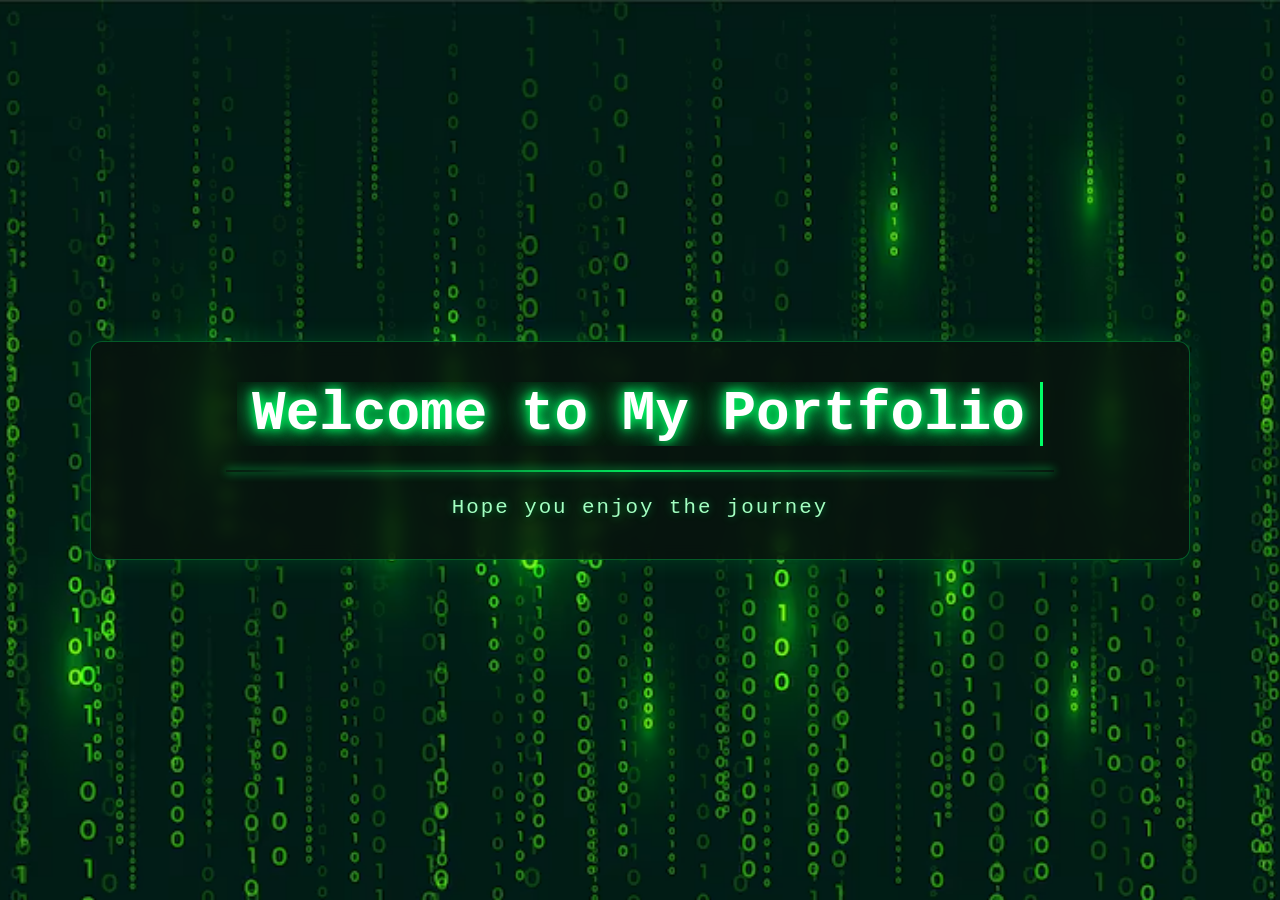
==== portfolio.html @ 824aee1e "Welcome page" ====
<!doctype html>
<html lang="en">
  <head>
    <meta charset="UTF-8" />
    <meta name="viewport" content="width=device-width, initial-scale=1.0" />
    <title>My Portfolio</title>
    <link rel="stylesheet" href="portfolio.css" />
  </head>
  <body>
    <section id="start" class="hero-background">
      <div class="hero-card">
        <h1><span>Welcome to My Portfolio</span></h1>
        <div class="divider-line"></div>
        <p class="hero-subtitle">Hope you enjoy the journey</p>
      </div>
    </section>
  </body>
</html>
---- portfolio.css ----
* {
  margin: 0;
  padding: 0;
  box-sizing: border-box;
}

.hero-background {
  background-image: url("bg.avif");
  background-repeat: no-repeat;
  background-position: center center;
  background-size: cover;
  width: 100%;
  min-height: 100vh;
  min-height: 100dvh;
  display: flex;
  justify-content: center; 
  align-items: center; 
  text-align: center;
  padding: 0 1.5rem;
}

/* Glassmorphism Container Card */
.hero-card {
  font-family: 'Courier New', Courier, monospace;
  background: rgba(8, 18, 12, 0.75);
  backdrop-filter: blur(8px);
  -webkit-backdrop-filter: blur(8px);
  
  padding: 2.5rem 2rem;
  border-radius: 12px;
  border: 1px solid rgba(0, 255, 102, 0.3);
  box-shadow: 0 0 25px rgba(0, 255, 102, 0.15);

  width: 100%;
  max-width: 1100px;
  
  display: flex;
  flex-direction: column;
  align-items: center;
}

/* Heading Styling */
.hero-card h1 {
  font-size: clamp(1.2rem, 4.5vw, 3.5rem);
  display: flex;
  justify-content: center;
  width: 100%;
}

.hero-card h1 span {
  color: #ffffff;
  text-shadow: 
    0 0 10px #00ff66,
    0 0 20px #00ff66,
    0 0 30px #00cc55;

  display: inline-block;
  white-space: nowrap;
  overflow: hidden;
  
  width: 24ch;
  animation: type 3s steps(24) forwards,
             blink 0.75s step-end infinite;
  border-right: 3px solid #00ff66;
}

/* --- DIVIDER LINE ONLY --- */
.divider-line {
  width: 80%;
  height: 2px;
  margin: 1.5rem 0;
  background: linear-gradient(
    90deg, 
    transparent, 
    rgba(0, 255, 102, 0.9), 
    transparent
  );
  box-shadow: 0 0 10px #00ff66;
}

/* Subtitle Styling */
.hero-subtitle {
  color: #a3ffc2;
  font-size: clamp(0.9rem, 2vw, 1.3rem);
  letter-spacing: 2px;
  text-shadow: 0 0 8px rgba(0, 255, 102, 0.4);
}

/* Keyframe Animations */
@keyframes type {
  from { width: 0; }
}

@keyframes blink {
  from, to { border-color: transparent; }
  50% { border-color: #00ff66; }
}
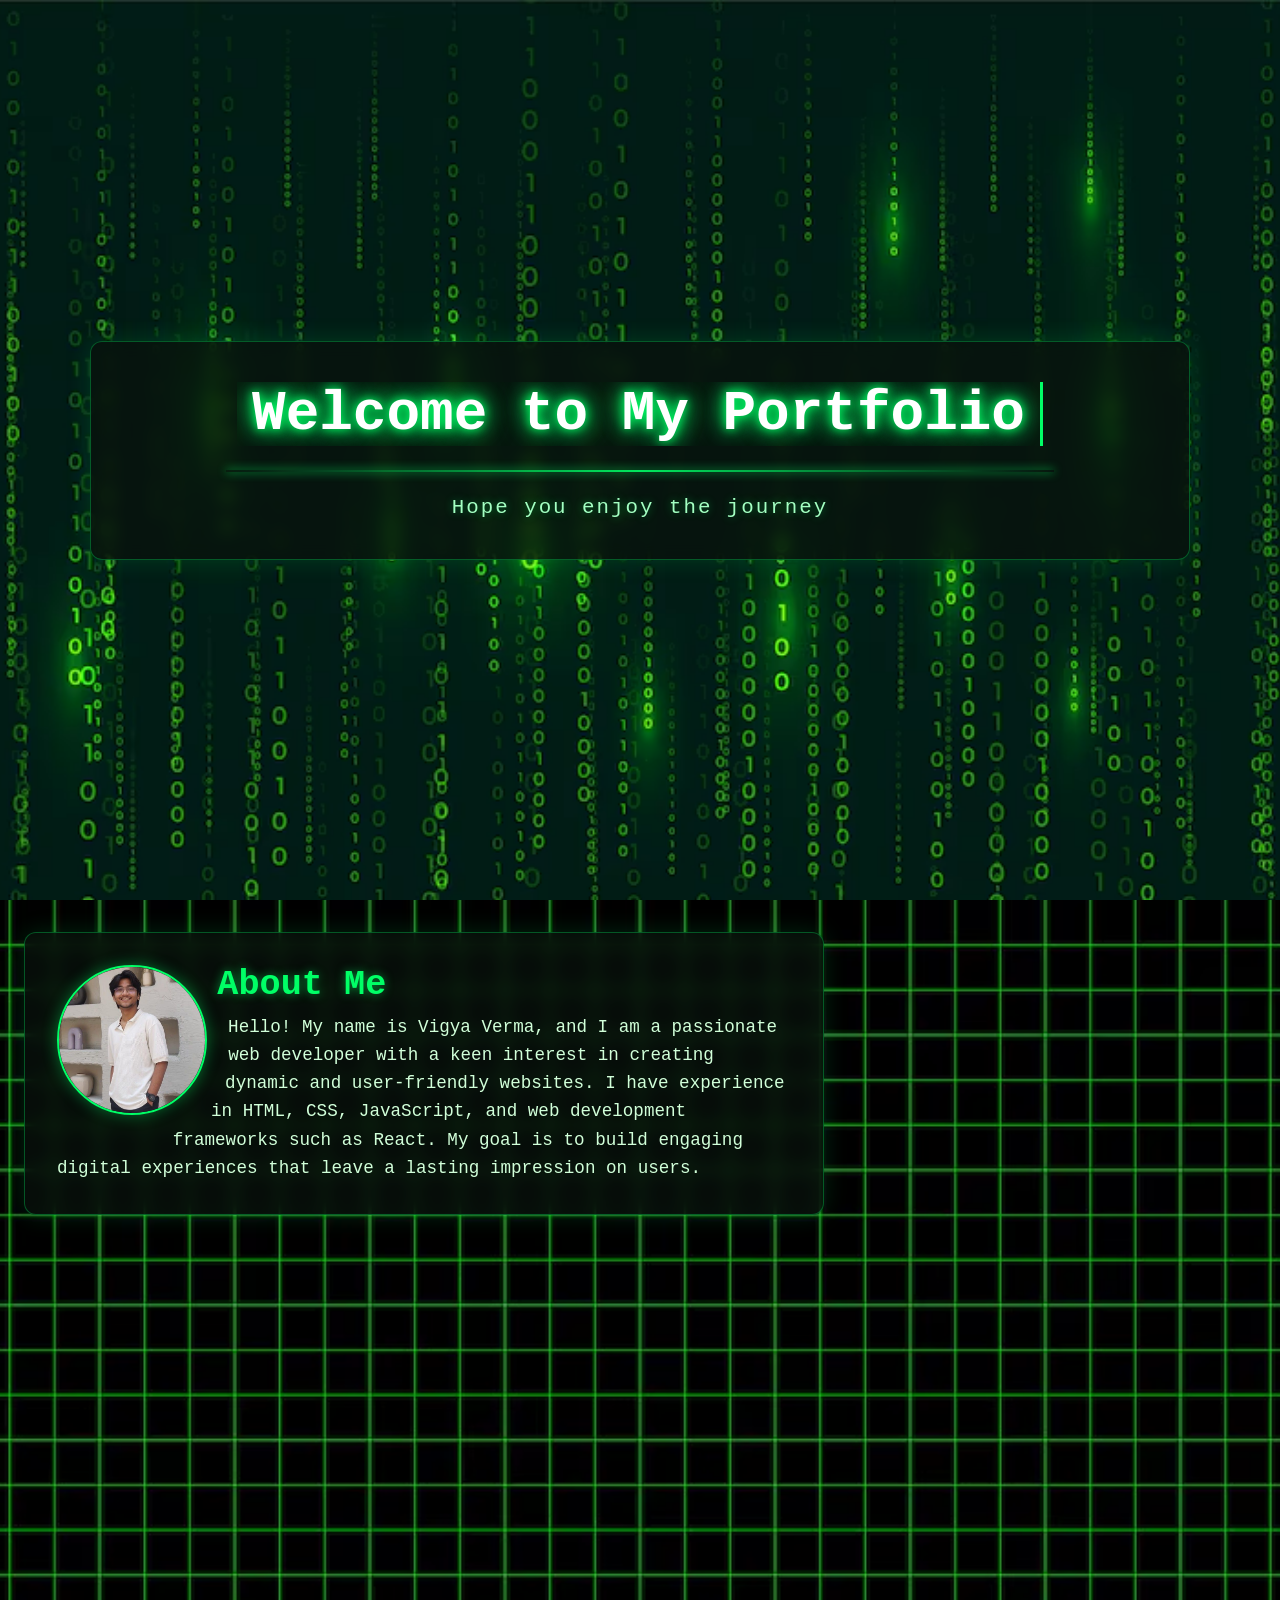
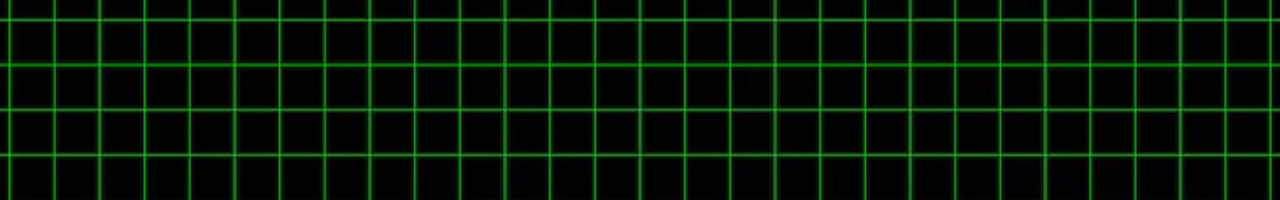
==== commit fb2062f4: "About" ====
--- a/portfolio.html
+++ b/portfolio.html
@@ -14,5 +14,22 @@
         <p class="hero-subtitle">Hope you enjoy the journey</p>
       </div>
     </section>
+
+    <section class="Intro">
+      <div class="intro-card">
+        <img src="profile.jpg" alt="Profile Picture" class="intro-img" />
+
+        <div class="intro-content">
+          <h2>About Me</h2>
+          <p>
+            Hello! My name is Vigya Verma, and I am a passionate web developer
+            with a keen interest in creating dynamic and user-friendly websites.
+            I have experience in HTML, CSS, JavaScript, and web
+            development frameworks such as React. My goal is to build engaging digital
+            experiences that leave a lasting impression on users.
+          </p>
+        </div>
+      </div>
+    </section>
   </body>
 </html>
--- a/portfolio.css
+++ b/portfolio.css
@@ -4,14 +4,13 @@
   box-sizing: border-box;
 }
 
-.hero-background {
+.hero-background{
   background-image: url("bg.avif");
   background-repeat: no-repeat;
   background-position: center center;
   background-size: cover;
   width: 100%;
   min-height: 100vh;
-  min-height: 100dvh;
   display: flex;
   justify-content: center; 
   align-items: center; 
@@ -19,7 +18,7 @@
   padding: 0 1.5rem;
 }
 
-/* Glassmorphism Container Card */
+
 .hero-card {
   font-family: 'Courier New', Courier, monospace;
   background: rgba(8, 18, 12, 0.75);
@@ -39,7 +38,7 @@
   align-items: center;
 }
 
-/* Heading Styling */
+
 .hero-card h1 {
   font-size: clamp(1.2rem, 4.5vw, 3.5rem);
   display: flex;
@@ -64,7 +63,6 @@
   border-right: 3px solid #00ff66;
 }
 
-/* --- DIVIDER LINE ONLY --- */
 .divider-line {
   width: 80%;
   height: 2px;
@@ -78,7 +76,7 @@
   box-shadow: 0 0 10px #00ff66;
 }
 
-/* Subtitle Styling */
+
 .hero-subtitle {
   color: #a3ffc2;
   font-size: clamp(0.9rem, 2vw, 1.3rem);
@@ -86,7 +84,7 @@
   text-shadow: 0 0 8px rgba(0, 255, 102, 0.4);
 }
 
-/* Keyframe Animations */
+
 @keyframes type {
   from { width: 0; }
 }
@@ -94,4 +92,106 @@
 @keyframes blink {
   from, to { border-color: transparent; }
   50% { border-color: #00ff66; }
+}
+
+.Intro {
+  width: 100%;
+  min-height: 100vh;
+  padding: 2rem 1.5rem;
+
+  background-image: url("bg2.avif"); 
+  background-repeat: no-repeat;
+  background-position: center center;
+  background-size: cover;
+
+  display: flex;
+  justify-content: flex-start; 
+  align-items: flex-start;
+}
+
+
+/* Card Container Setup */
+.intro-card {
+  font-family: 'Courier New', Courier, monospace;
+  background: rgba(8, 18, 12, 0.75);
+  backdrop-filter: blur(8px);
+  -webkit-backdrop-filter: blur(8px);
+  
+  padding: 2rem;
+  border-radius: 12px;
+  border: 1px solid rgba(0, 255, 102, 0.3);
+  box-shadow: 0 0 25px rgba(0, 255, 102, 0.15);
+  
+  max-width: 800px;
+  width: 100%;
+  color: #ffffff;
+
+
+  animation: slideFromLeft linear forwards;
+  animation-timeline: view();
+  animation-range: entry 10% cover 40%; 
+}
+
+
+@keyframes slideFromLeft {
+  0% {
+    opacity: 0;
+    transform: translateX(-100vw);
+    filter: blur(6px);
+  }
+  100% {
+    opacity: 1;
+    transform: translateX(0);
+    filter: blur(0);
+  }
+}
+
+.intro-img {
+  float: left;
+  width: 150px;
+  height: 150px;
+  border-radius: 50%;
+  object-fit: cover;
+  shape-outside: circle(50%);
+  margin-right: 1.5rem;
+  margin-bottom: 0.8rem;
+
+  border: 2px solid #00ff66;
+  box-shadow: 0 0 15px rgba(0, 255, 102, 0.4);
+
+  animation: popInImage linear forwards;
+  animation-timeline: view();
+  animation-range: entry 20% cover 45%;
+}
+
+.intro-content h2 {
+  color: #00ff66;
+  font-size: clamp(1.4rem, 3vw, 2.2rem);
+  margin-bottom: 0.5rem;
+  text-shadow: 0 0 10px rgba(0, 255, 102, 0.5);
+}
+
+.intro-content p {
+  color: #d1ffd9;
+  font-size: clamp(0.95rem, 1.8vw, 1.1rem);
+  line-height: 1.6;
+}
+
+.intro-card::after {
+  content: "";
+  display: table;
+  clear: both;
+}
+
+@keyframes popInImage {
+  0% {
+    opacity: 0;
+    transform: scale(0.5) translateY(-20px);
+    filter: blur(4px);
+  }
+  100% {
+    opacity: 1;
+    transform: scale(1) translateY(0);
+    filter: blur(0);
+  }
 }
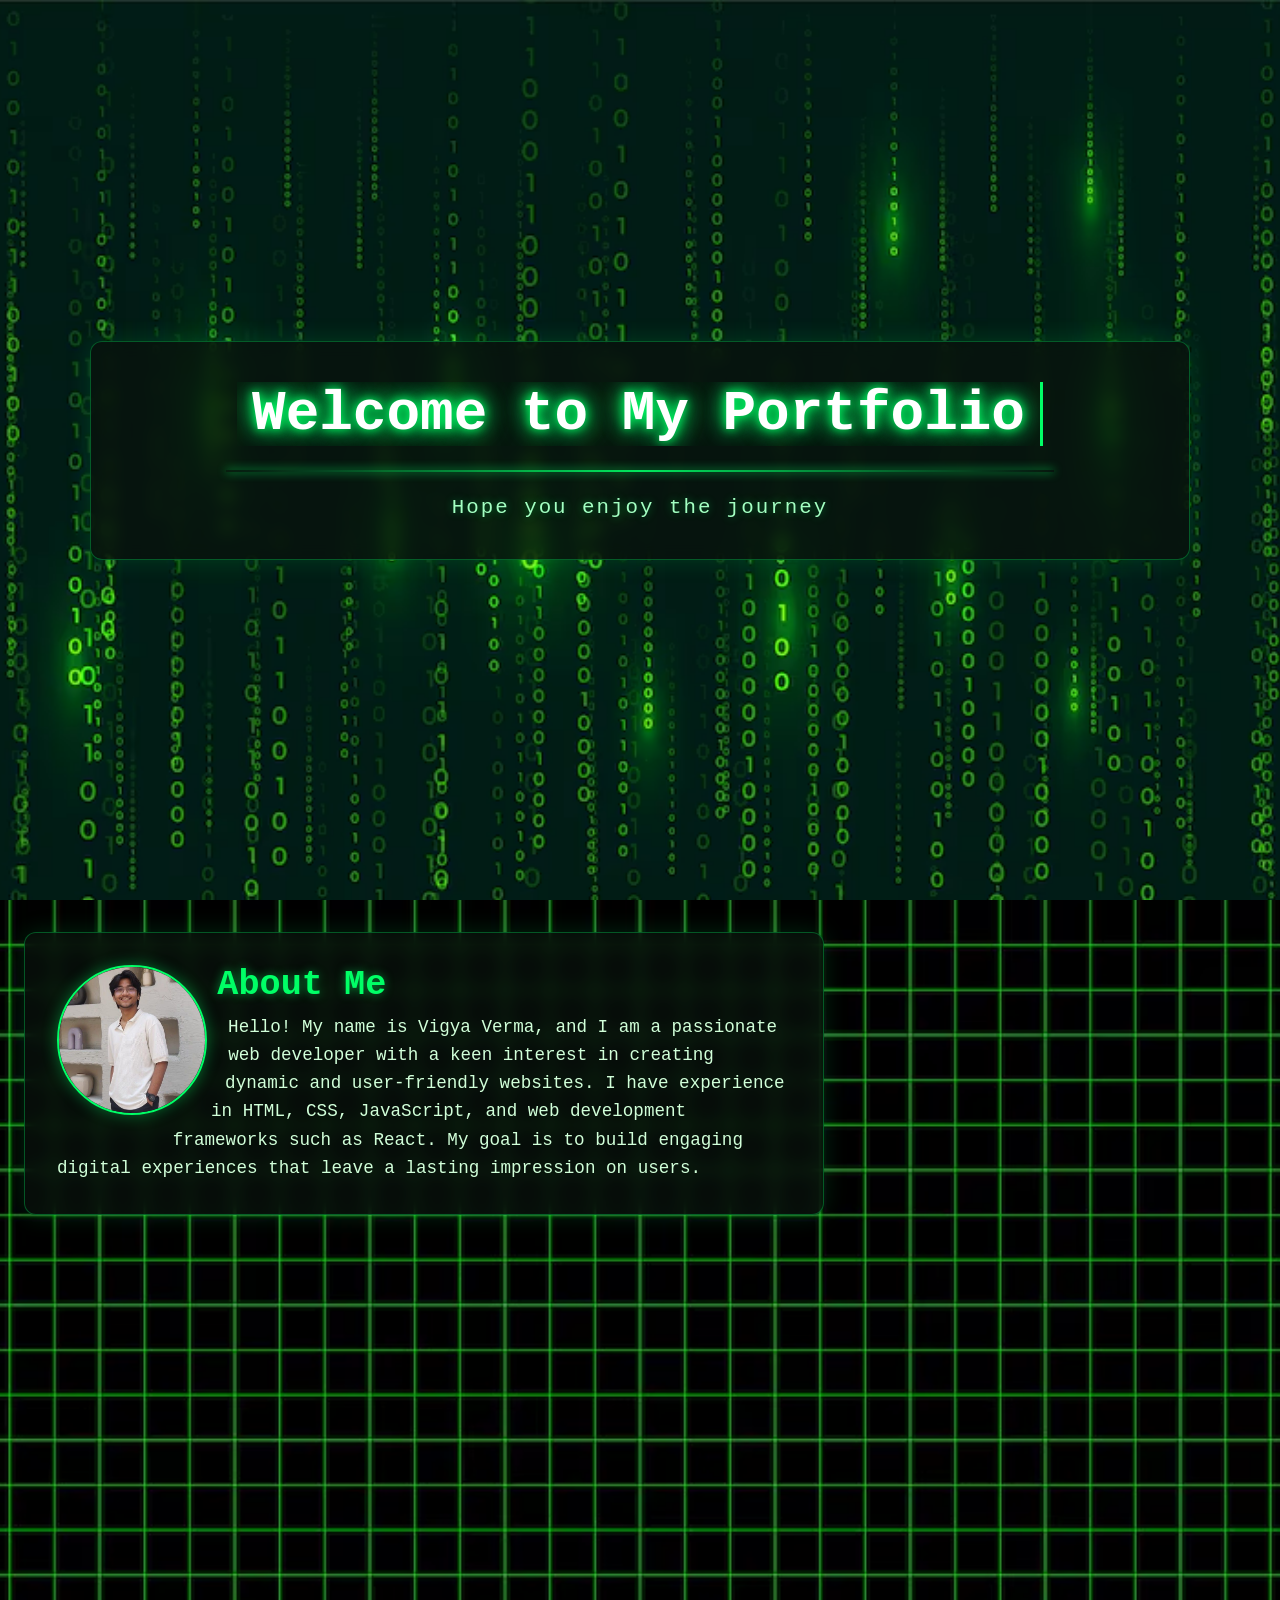
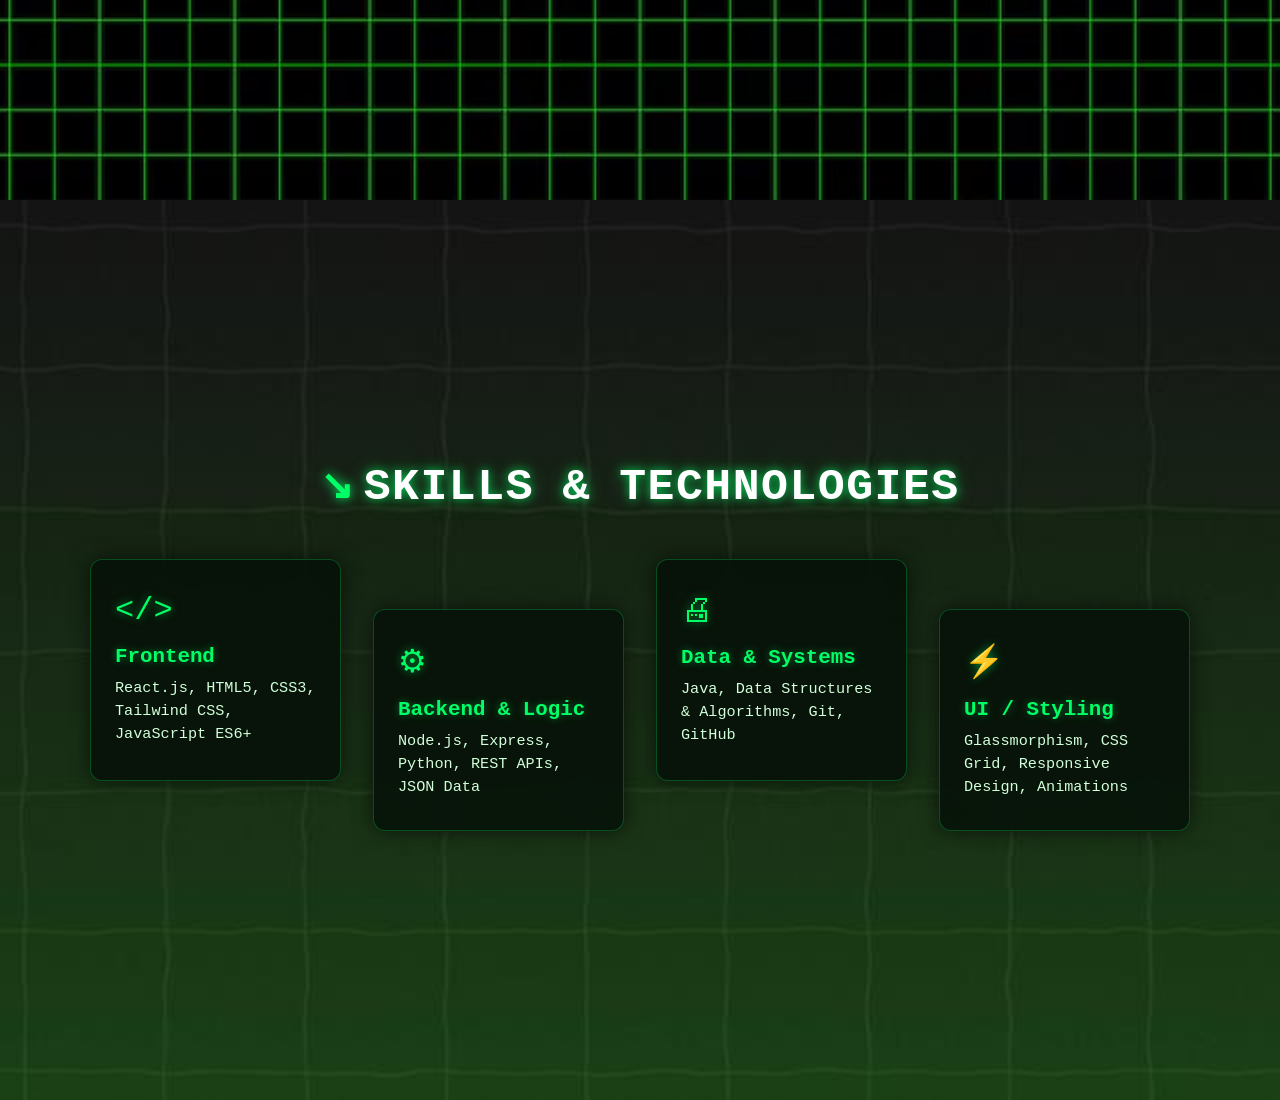
==== commit cfe32bdc: "Skills section" ====
--- a/portfolio.html
+++ b/portfolio.html
@@ -24,12 +24,44 @@
           <p>
             Hello! My name is Vigya Verma, and I am a passionate web developer
             with a keen interest in creating dynamic and user-friendly websites.
-            I have experience in HTML, CSS, JavaScript, and web
-            development frameworks such as React. My goal is to build engaging digital
+            I have experience in HTML, CSS, JavaScript, and web development
+            frameworks such as React. My goal is to build engaging digital
             experiences that leave a lasting impression on users.
           </p>
         </div>
       </div>
     </section>
+
+    <section class="skills">
+      <div class="skills-header">
+        <h2 class="terminal-title">Skills & Technologies</h2>
+      </div>
+
+      <div class="skills-grid">
+        <div class="skill-card card-up">
+          <div class="card-icon">&lt;/&gt;</div>
+          <h3>Frontend</h3>
+          <p>React.js, HTML5, CSS3, Tailwind CSS, JavaScript ES6+</p>
+        </div>
+
+        <div class="skill-card card-down">
+          <div class="card-icon">&#9881;</div>
+          <h3>Backend & Logic</h3>
+          <p>Node.js, Express, Python, REST APIs, JSON Data</p>
+        </div>
+
+        <div class="skill-card card-up">
+          <div class="card-icon">&#128424;</div>
+          <h3>Data & Systems</h3>
+          <p>Java, Data Structures & Algorithms, Git, GitHub</p>
+        </div>
+
+        <div class="skill-card card-down">
+          <div class="card-icon">&#9889;</div>
+          <h3>UI / Styling</h3>
+          <p>Glassmorphism, CSS Grid, Responsive Design, Animations</p>
+        </div>
+      </div>
+    </section>
   </body>
 </html>
--- a/portfolio.css
+++ b/portfolio.css
@@ -110,7 +110,6 @@
 }
 
 
-/* Card Container Setup */
 .intro-card {
   font-family: 'Courier New', Courier, monospace;
   background: rgba(8, 18, 12, 0.75);
@@ -194,4 +193,212 @@
     transform: scale(1) translateY(0);
     filter: blur(0);
   }
+}
+
+/* --- SKILLS SECTION CONTAINER --- */
+.skills {
+  width: 100%;
+  min-height: 100vh;
+  padding: 2rem 2rem;
+
+  background-image: url("bg3.jpg"); 
+  background-repeat: no-repeat;
+  background-position: center center;
+  background-size: cover;
+
+  display: flex;
+  flex-direction: column;
+  align-items: center;
+  justify-content: center;
+}
+
+
+.skills-header {
+  margin-bottom: 4rem;
+  text-align: center;
+  position: relative;
+}
+
+.terminal-title {
+  font-family: 'Courier New', Courier, monospace;
+  font-size: clamp(1.8rem, 4vw, 2.8rem);
+  font-weight: 700;
+  color: #ffffff;
+  letter-spacing: 1.5px;
+  text-transform: uppercase;
+  margin: 0 0 0.5rem 0;
+
+  /* Dual-layer Matrix Green Glow */
+  text-shadow: 
+    0 0 10px rgba(0, 255, 102, 0.7),
+    0 0 20px rgba(0, 255, 102, 0.3);
+
+  display: inline-flex;
+  align-items: center;
+  gap: 0.5rem;
+}
+
+/* Diagonal Wave Arrow Indicator */
+.terminal-title::before {
+  content: "\2198"; /* South East Arrow */
+  color: #00ff66;
+  font-size: 0.9em;
+  display: inline-block;
+  text-shadow: 0 0 12px #00ff66;
+
+  animation: pulseDiagonal 2s ease-in-out infinite alternate;
+}
+
+/* Green Shell Prompt Bracket (>) */
+.terminal-prompt {
+  color: #00ff66;
+  text-shadow: 0 0 8px #00ff66;
+}
+
+/* Blinking Terminal Underscore Cursor */
+.terminal-cursor {
+  color: #00ff66;
+  font-weight: 900;
+  animation: blinkCursor 0.8s infinite steps(2, start);
+  text-shadow: 0 0 8px #00ff66;
+}
+
+/* Terminal Subtitle / Code Comment */
+.terminal-subtitle {
+  font-family: 'Courier New', Courier, monospace;
+  font-size: clamp(0.85rem, 1.5vw, 1rem);
+  color: rgba(0, 255, 102, 0.7);
+  letter-spacing: 2px;
+  margin: 0;
+  text-transform: uppercase;
+}
+
+/* --- HEADING ANIMATIONS --- */
+@keyframes pulseDiagonal {
+  0% {
+    transform: translate(0, 0);
+    opacity: 0.7;
+  }
+  100% {
+    transform: translate(4px, 4px);
+    opacity: 1;
+    text-shadow: 0 0 16px #00ff66;
+  }
+}
+
+@keyframes blinkCursor {
+  0%, 100% {
+    opacity: 1;
+  }
+  50% {
+    opacity: 0;
+  }
+}
+
+/* --- GRID CONTAINER --- */
+.skills-grid {
+  display: grid;
+  grid-template-columns: repeat(auto-fit, minmax(220px, 1fr));
+  gap: 2rem;
+  max-width: 1100px;
+  width: 100%;
+  padding-bottom: 2rem;
+}
+
+/* --- CARD BASE STYLES --- */
+.skill-card {
+  font-family: 'Courier New', Courier, monospace;
+  background: rgba(5, 15, 8, 0.82); 
+  backdrop-filter: blur(10px);
+  -webkit-backdrop-filter: blur(10px);
+
+  padding: 2rem 1.5rem;
+  border-radius: 12px;
+  border: 1px solid rgba(0, 255, 102, 0.25);
+  box-shadow: 0 0 20px rgba(0, 0, 0, 0.6);
+
+  color: #ffffff;
+  display: flex;
+  flex-direction: column;
+  align-items: flex-start;
+  position: relative;
+  overflow: hidden;
+
+  transition: 
+    transform 0.4s cubic-bezier(0.16, 1, 0.3, 1),
+    border-color 0.4s ease,
+    box-shadow 0.4s ease,
+    background 0.4s ease;
+}
+
+.card-icon {
+  font-size: 2rem;
+  color: #00ff66;
+  margin-bottom: 1rem;
+  text-shadow: 0 0 10px rgba(0, 255, 102, 0.5);
+}
+
+.skill-card h3 {
+  color: #00ff66;
+  font-size: 1.3rem;
+  margin-bottom: 0.6rem;
+  text-shadow: 0 0 8px rgba(0, 255, 102, 0.4);
+}
+
+.skill-card p {
+  color: #d1ffd9;
+  font-size: 0.95rem;
+  line-height: 1.5;
+}
+
+/* --- STAGGERED LAYOUT (DESKTOP) --- */
+@media (min-width: 768px) {
+  .card-up {
+    transform: translateY(-25px);
+  }
+
+  .card-down {
+    transform: translateY(25px);
+  }
+
+  .skill-card.card-up:hover {
+    transform: translateY(-35px) scale(1.03);
+  }
+
+  .skill-card.card-down:hover {
+    transform: translateY(15px) scale(1.03);
+  }
+}
+
+/* Mobile Fallback Hover */
+@media (max-width: 767px) {
+  .skill-card:hover {
+    transform: translateY(-8px) scale(1.02);
+  }
+}
+
+/* --- NEON HOVER HIGHLIGHT --- */
+.skill-card:hover {
+  background: rgba(10, 26, 15, 0.92);
+  border-color: #00ff66;
+  box-shadow: 
+    0 0 30px rgba(0, 255, 102, 0.4),
+    inset 0 0 15px rgba(0, 255, 102, 0.15);
+}
+
+/* Top Accent Line */
+.skill-card::before {
+  content: "";
+  position: absolute;
+  top: 0;
+  left: 0;
+  width: 100%;
+  height: 3px;
+  background: linear-gradient(90deg, transparent, #00ff66, transparent);
+  opacity: 0;
+  transition: opacity 0.4s ease;
+}
+
+.skill-card:hover::before {
+  opacity: 1;
 }
